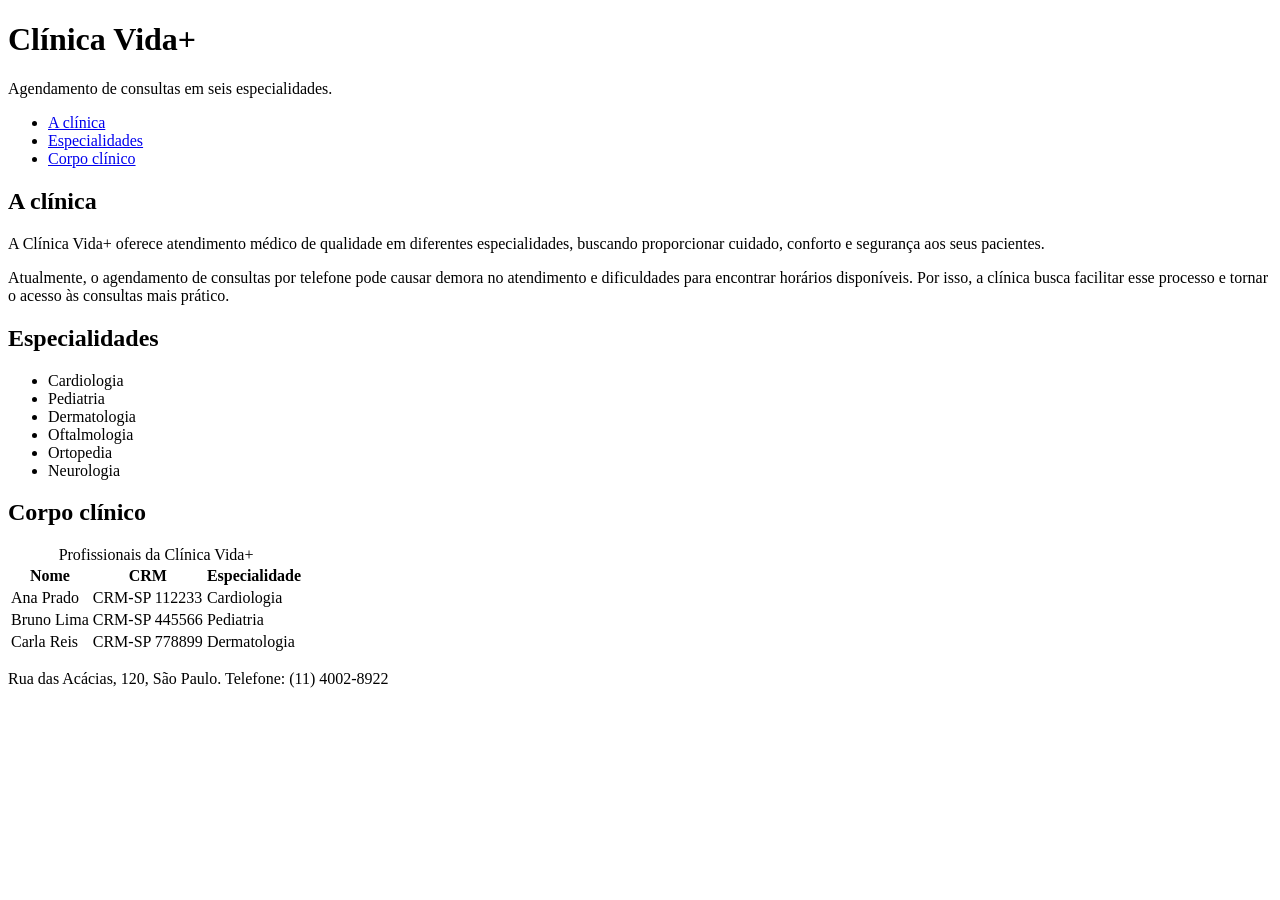
==== index.html @ 706140eb "feat: pagina inicial semantica da Clinica Vida+" ====
<!DOCTYPE html>
<html lang="pt-BR">
<head>
    <meta charset="UTF-8">
    <meta name="viewport" content="width=device-width, initial-scale=1.0">
    <title>Clínica Vida+</title>
</head>
<body>
<header>
    <h1>Clínica Vida+</h1>
    <p>Agendamento de consultas em seis especialidades.</p>
</header>

<nav>
    <ul>
        <li><a href="#apresentacao">A clínica</a></li>
        <li><a href="#especialidades">Especialidades</a></li>
        <li><a href="#corpo-clinico">Corpo clínico</a></li>
    </ul>
</nav>

<main>
<section id="apresentacao">
    <h2>A clínica</h2>

    <p>A Clínica Vida+ oferece atendimento médico de qualidade em diferentes especialidades, 
        buscando proporcionar cuidado, conforto e segurança aos seus pacientes.</p>
    <p>Atualmente, o agendamento de consultas por telefone pode causar demora no atendimento e dificuldades para 
        encontrar horários disponíveis. Por isso, a clínica busca facilitar esse processo e tornar o acesso às consultas mais prático.</p>
</section>
<section id="especialidades">
    <h2>Especialidades</h2>

    <ul>
        <li>Cardiologia</li>
        <li>Pediatria</li>
        <li>Dermatologia</li>
        <li>Oftalmologia</li>
        <li>Ortopedia</li>
        <li>Neurologia</li>
    </ul>
</section>
<section id="corpo-clinico">
    <h2>Corpo clínico</h2>

    <table>
        <caption>Profissionais da Clínica Vida+</caption>

        <thead>
            <tr>
                <th scope="col">Nome</th>
                <th scope="col">CRM</th>
                <th scope="col">Especialidade</th>
            </tr>
        </thead>

        <tbody>
            <tr>
                <td>Ana Prado</td>
                <td>CRM-SP 112233</td>
                <td>Cardiologia</td>
            </tr>

            <tr>
                <td>Bruno Lima</td>
                <td>CRM-SP 445566</td>
                <td>Pediatria</td>
            </tr>

            <tr>
                <td>Carla Reis</td>
                <td>CRM-SP 778899</td>
                <td>Dermatologia</td>
            </tr>
        </tbody>
    </table>
</section>
</main>
<footer>
    <p>Rua das Acácias, 120, São Paulo. Telefone: (11) 4002-8922</p>
</footer>
</body>
</html>
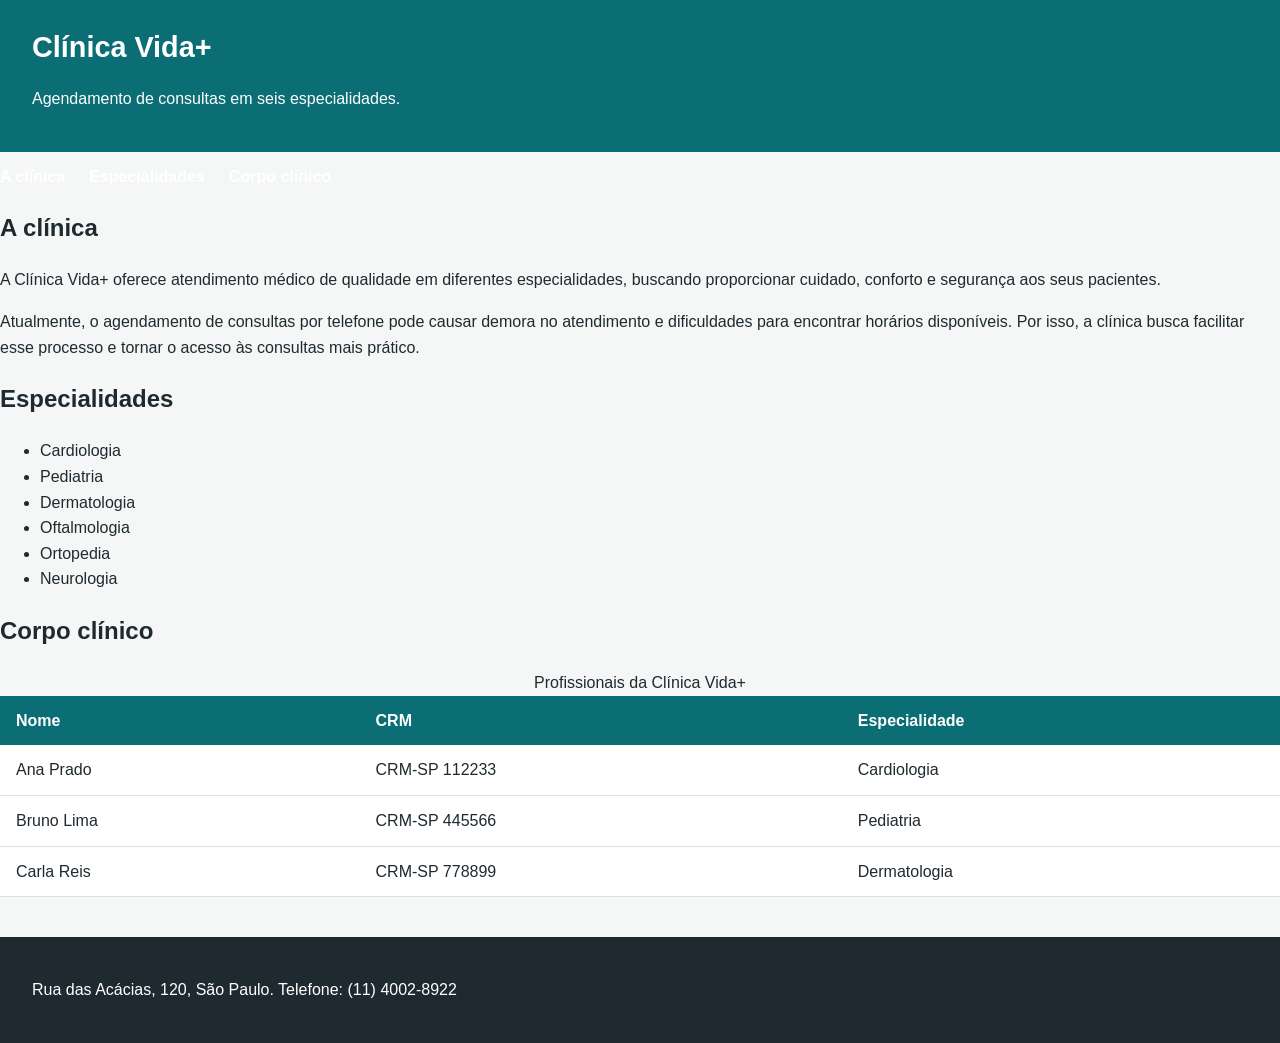
==== commit 09471c9c: "feat: identidade visual da página inicial com CSS" ====
--- a/index.html
+++ b/index.html
@@ -1,6 +1,7 @@
 <!DOCTYPE html>
 <html lang="pt-BR">
 <head>
+    <link rel="stylesheet" href="assets/css/site.css">
     <meta charset="UTF-8">
     <meta name="viewport" content="width=device-width, initial-scale=1.0">
     <title>Clínica Vida+</title>
--- a/assets/css/site.css
+++ b/assets/css/site.css
@@ -0,0 +1,72 @@
+:root {
+  --vida-primaria:   #0B6E75;   /* verde-azulado do logotipo  */
+  --vida-secundaria: #2E9E7E;   /* confirmação de agendamento */
+  --vida-destaque:   #E4572E;   /* chamada para ação          */
+  --vida-fundo:      #F4F7F6;
+  --vida-texto:      #1F2A30;
+  --vida-borda:      #D6E2E0;
+}
+
+* { box-sizing: border-box; }
+
+body {
+  margin: 0;
+  font-family: 'Segoe UI', Arial, sans-serif;
+  font-size: 1rem;
+  line-height: 1.6;
+  color: var(--vida-texto);
+  background-color: var(--vida-fundo);
+}
+
+header {
+  background-color: var(--vida-primaria);
+  color: #FFFFFF;
+  padding: 24px 32px;
+}
+
+header h1 { margin: 0; font-size: 1.8rem; }
+
+nav ul {
+  display: flex;                 /* os itens do menu, lado a lado */
+  gap: 24px;
+  list-style: none;
+  margin: 12px 0 0 0;
+  padding: 0;
+}
+
+nav a { color: #FFFFFF; text-decoration: none; font-weight: 600; }
+
+.lista-especialidades {          /* o contêiner: decide o arranjo do conjunto */
+  display: flex;
+  flex-wrap: wrap;               /* deixa a fileira quebrar em tela estreita  */
+  gap: 20px;                     /* espaço entre os cards, sem margem         */
+  justify-content: center;       /* centraliza a fileira no eixo principal    */
+  list-style: none;
+  padding: 0;
+}
+
+.lista-especialidades li {       /* o item: decide a própria caixa            */
+  width: 260px;
+  padding: 20px;
+  background-color: #FFFFFF;
+  border-left: 4px solid var(--vida-secundaria);
+  border-radius: 8px;
+}
+
+table { width: 100%; border-collapse: collapse; background-color: #FFFFFF; }
+
+th {
+  background-color: var(--vida-primaria);
+  color: #FFFFFF;
+  text-align: left;
+  padding: 12px 16px;
+}
+
+td { padding: 12px 16px; border-bottom: 1px solid var(--vida-borda); }
+
+footer {
+  background-color: var(--vida-texto);
+  color: #FFFFFF;
+  padding: 24px 32px;
+  margin-top: 40px;
+}
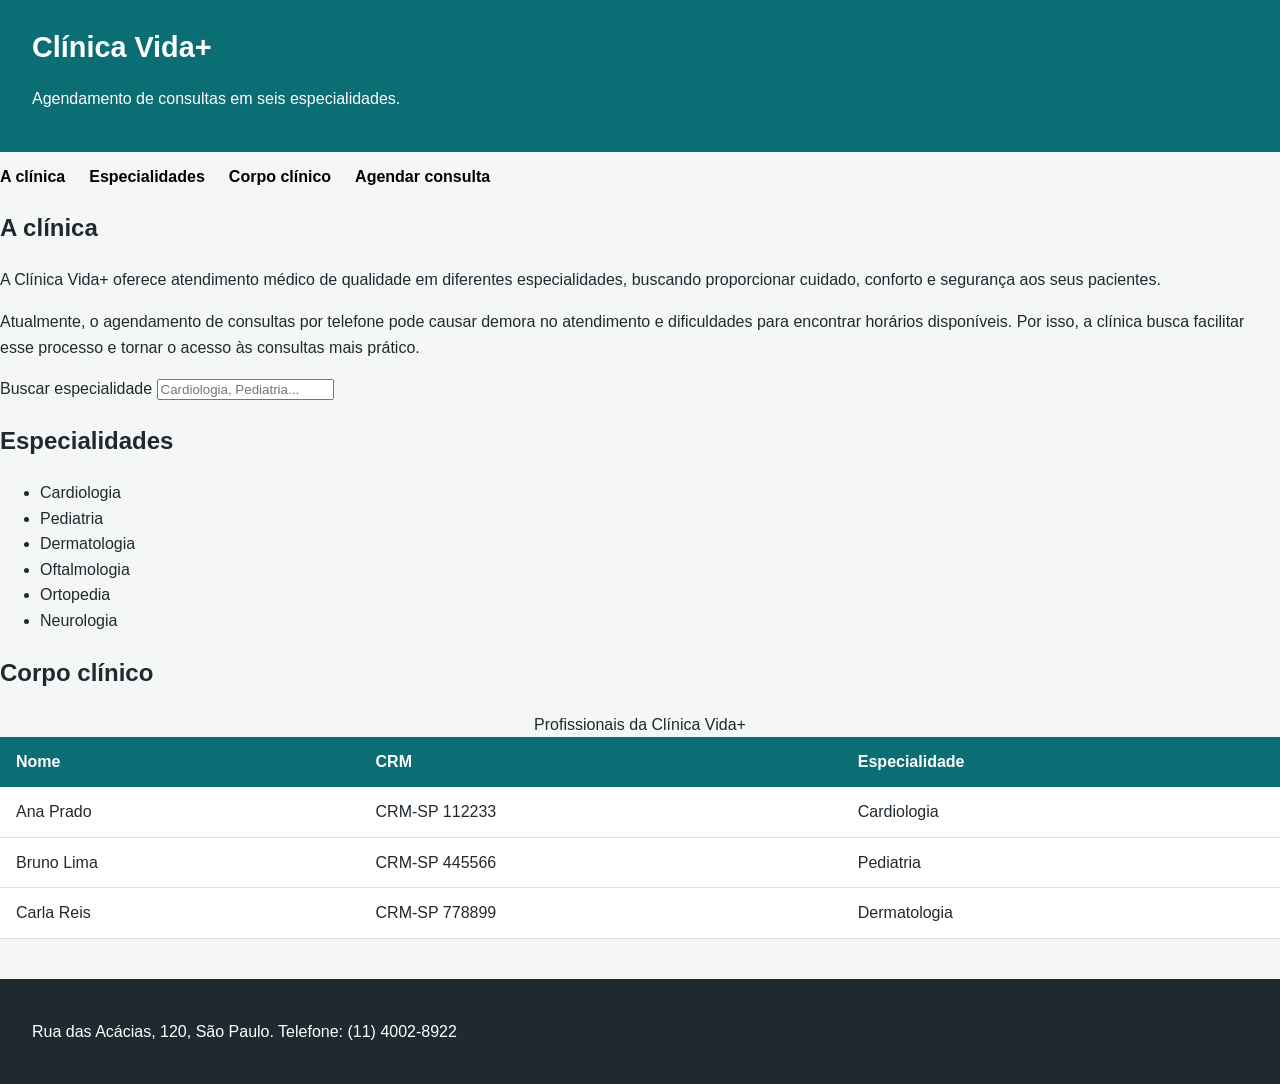
==== commit 6531afb4: "feat: validacao e filtro em JavaScript no agendamento" ====
--- a/index.html
+++ b/index.html
@@ -17,6 +17,7 @@
         <li><a href="#apresentacao">A clínica</a></li>
         <li><a href="#especialidades">Especialidades</a></li>
         <li><a href="#corpo-clinico">Corpo clínico</a></li>
+        <li><a href="agendamento.html">Agendar consulta</a></li>
     </ul>
 </nav>
 
@@ -30,6 +31,8 @@
         encontrar horários disponíveis. Por isso, a clínica busca facilitar esse processo e tornar o acesso às consultas mais prático.</p>
 </section>
 <section id="especialidades">
+    <label for="busca-especialidade">Buscar especialidade</label>
+    <input type="search" id="busca-especialidade" placeholder="Cardiologia, Pediatria...">
     <h2>Especialidades</h2>
 
     <ul>
--- a/assets/css/site.css
+++ b/assets/css/site.css
@@ -34,7 +34,7 @@
   padding: 0;
 }
 
-nav a { color: #FFFFFF; text-decoration: none; font-weight: 600; }
+nav a { color: #000000; text-decoration: none; font-weight: 600; }
 
 .lista-especialidades {          /* o contêiner: decide o arranjo do conjunto */
   display: flex;
@@ -69,4 +69,8 @@
   color: #FFFFFF;
   padding: 24px 32px;
   margin-top: 40px;
-}+}
+
+.oculto { display: none; }
+.aviso { color: #C84B31; font-size: 0.9rem; }
+.campo-invalido { border-color: #C84B31; }
